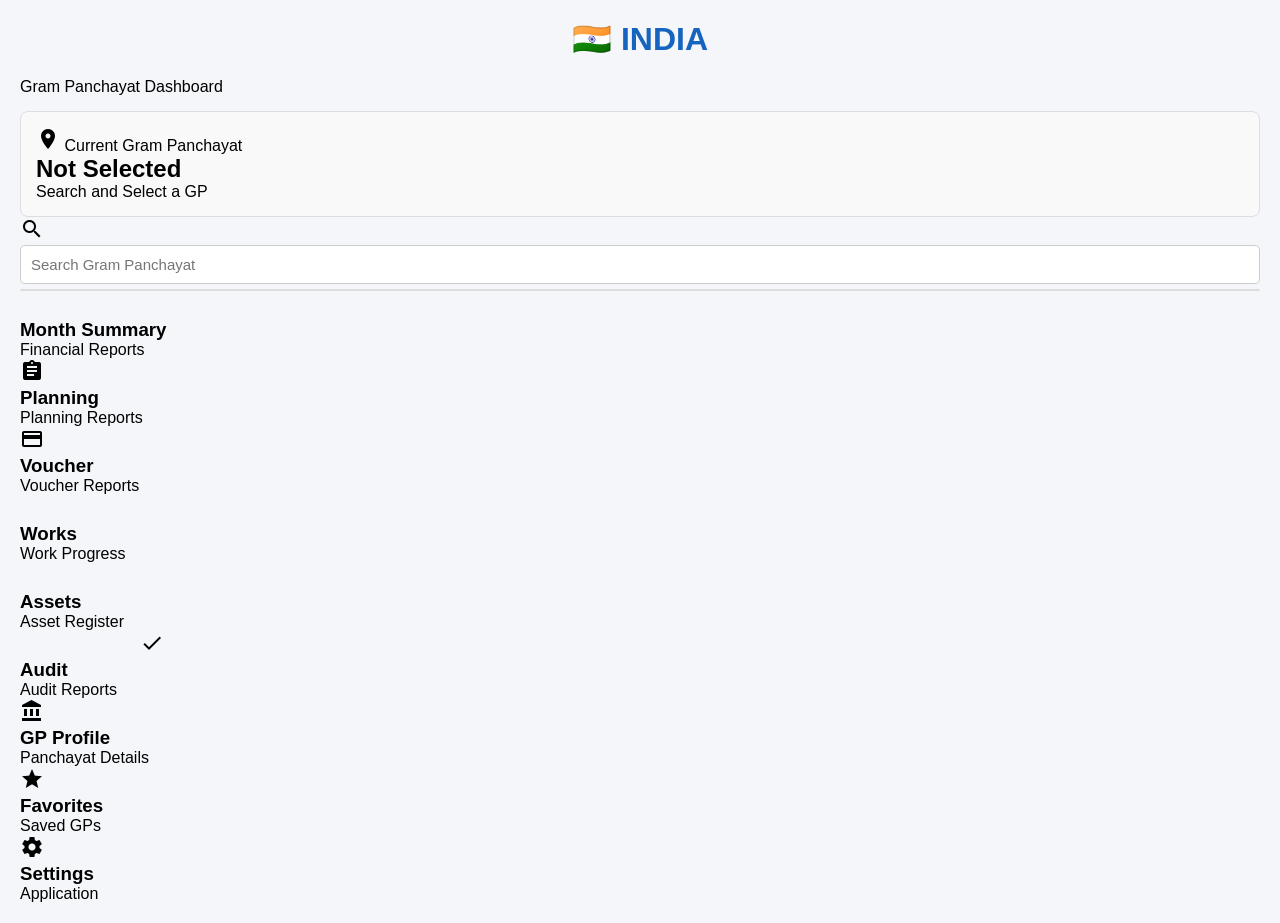
==== dashboard.html @ 84b79819 "Create dashboard.html" ====
<!DOCTYPE html>
<html lang="en">

<head>

<meta charset="UTF-8">
<meta name="viewport" content="width=device-width, initial-scale=1">

<title>INDIA Dashboard</title>

<link rel="stylesheet" href="style.css">

<link href="https://fonts.googleapis.com/icon?family=Material+Icons" rel="stylesheet">

</head>

<body>

<div class="dashboard">

    <div class="header">

        <h1>🇮🇳 INDIA</h1>

        <p>Gram Panchayat Dashboard</p>

    </div>

    <div class="gp-card">

        <div class="gp-title">

            <span class="material-icons">location_on</span>

            Current Gram Panchayat

        </div>

        <h2 id="currentGP">

            Not Selected

        </h2>

        <p id="currentLocation">

            Search and Select a GP

        </p>

    </div>

    <div class="search-card">

        <span class="material-icons">search</span>

        <input
            type="text"
            id="searchGP"
            placeholder="Search Gram Panchayat">

        <div id="searchResults"></div>

    </div>

    <div class="grid">

        <div class="menu-card" data-report="Financial Year">
            <span class="material-icons">bar_chart</span>
            <h3>Month Summary</h3>
            <p>Financial Reports</p>
        </div>

        <div class="menu-card" data-report="Planning">
            <span class="material-icons">assignment</span>
            <h3>Planning</h3>
            <p>Planning Reports</p>
        </div>

        <div class="menu-card" data-report="Voucher">
            <span class="material-icons">payments</span>
            <h3>Voucher</h3>
            <p>Voucher Reports</p>
        </div>

        <div class="menu-card">
            <span class="material-icons">engineering</span>
            <h3>Works</h3>
            <p>Work Progress</p>
        </div>

        <div class="menu-card">
            <span class="material-icons">apartment</span>
            <h3>Assets</h3>
            <p>Asset Register</p>
        </div>

        <div class="menu-card">
            <span class="material-icons">fact_check</span>
            <h3>Audit</h3>
            <p>Audit Reports</p>
        </div>

        <div class="menu-card">
            <span class="material-icons">account_balance</span>
            <h3>GP Profile</h3>
            <p>Panchayat Details</p>
        </div>

        <div class="menu-card">
            <span class="material-icons">star</span>
            <h3>Favorites</h3>
            <p>Saved GPs</p>
        </div>

        <div class="menu-card">
            <span class="material-icons">settings</span>
            <h3>Settings</h3>
            <p>Application</p>
        </div>

    </div>

</div>

<script src="dashboard.js"></script>

</body>

</html>
---- style.css ----
*{
    margin:0;
    padding:0;
    box-sizing:border-box;
    font-family:Arial,Helvetica,sans-serif;
}

body{
    background:#f4f6f9;
    padding:20px;
}

.container{
    max-width:700px;
    margin:auto;
}

h1{
    text-align:center;
    margin-bottom:20px;
    color:#1565C0;
}

.card{
    background:#fff;
    padding:20px;
    border-radius:10px;
    box-shadow:0 2px 10px rgba(0,0,0,.1);
    margin-bottom:20px;
}

label{
    display:block;
    margin-top:15px;
    margin-bottom:5px;
    font-weight:bold;
}

select,
input{
    width:100%;
    padding:10px;
    border:1px solid #ccc;
    border-radius:5px;
    font-size:15px;
}

#generatedUrl{
    background:#f9f9f9;
}

#reportStatus{
    margin-top:15px;
    font-weight:bold;
    text-align:center;
}

.buttons{
    display:flex;
    gap:10px;
    margin-top:20px;
}

button{
    flex:1;
    padding:12px;
    border:none;
    border-radius:5px;
    cursor:pointer;
    font-size:16px;
    color:#fff;
}

button:first-child{
    background:#2E7D32;
}

button:last-child{
    background:#1565C0;
}

button:hover{
    opacity:.9;
}

table{
    width:100%;
    border-collapse:collapse;
}

td{
    border:1px solid #ddd;
    padding:10px;
}

td:first-child{
    font-weight:bold;
    width:40%;
    background:#f5f5f5;
}

@media(max-width:600px){

.buttons{
    flex-direction:column;
}

}

#searchGP{
    width:100%;
    padding:10px;
    border:1px solid #ccc;
    border-radius:5px;
    font-size:15px;
}

#searchResults{
    margin-top:5px;
    border:1px solid #ddd;
    border-radius:5px;
    background:#fff;
    max-height:220px;
    overflow-y:auto;
}

.search-item{
    padding:10px;
    cursor:pointer;
    border-bottom:1px solid #eee;
}

.search-item:hover{
    background:#f5f5f5;
}

.search-name{
    font-weight:bold;
}

.search-location{
    font-size:12px;
    color:#666;
}

#searchResults{
    margin-top:5px;
    border:1px solid #ddd;
    border-radius:5px;
    background:#fff;
    max-height:250px;
    overflow-y:auto;
}

.search-item{
    padding:10px;
    border-bottom:1px solid #eee;
    cursor:pointer;
}

.search-item:hover{
    background:#f5f5f5;
}

.gp-card{

    margin-top:15px;
    padding:15px;
    border:1px solid #ddd;
    border-radius:8px;
    background:#f9f9f9;

}
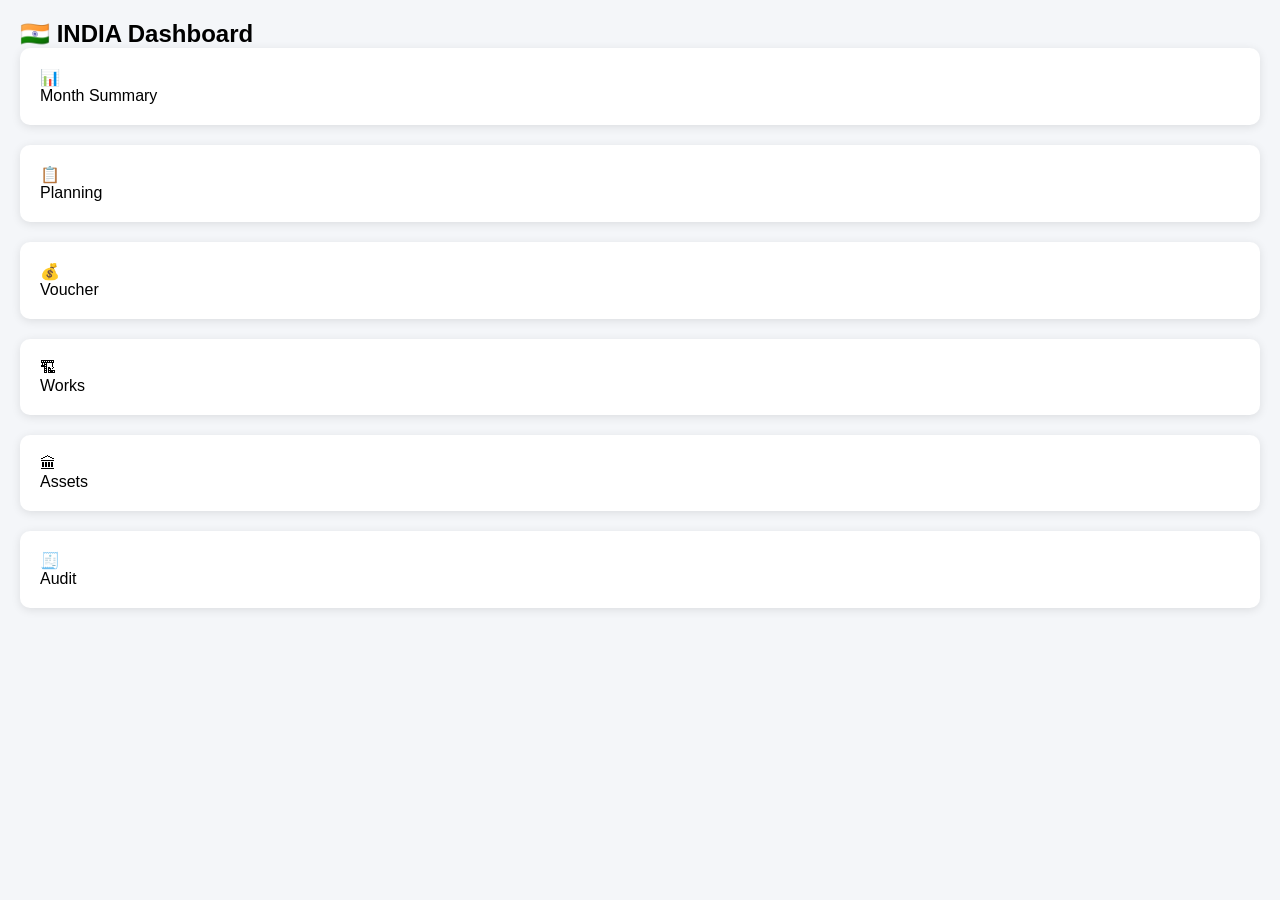
==== commit 1a4036f8: "Update dashboard.html" ====
--- a/dashboard.html
+++ b/dashboard.html
@@ -1,5 +1,5 @@
 <!DOCTYPE html>
-<html lang="en">
+<html>
 
 <head>
 
@@ -10,116 +10,55 @@
 
 <link rel="stylesheet" href="style.css">
 
-<link href="https://fonts.googleapis.com/icon?family=Material+Icons" rel="stylesheet">
-
 </head>
 
 <body>
 
-<div class="dashboard">
+<h2>🇮🇳 INDIA Dashboard</h2>
 
-    <div class="header">
+<div class="grid">
 
-        <h1>🇮🇳 INDIA</h1>
+<div class="card"
+onclick="openReport(1)">
+📊
+<br>
+Month Summary
+</div>
 
-        <p>Gram Panchayat Dashboard</p>
+<div class="card"
+onclick="openReport(2)">
+📋
+<br>
+Planning
+</div>
 
-    </div>
+<div class="card"
+onclick="openReport(3)">
+💰
+<br>
+Voucher
+</div>
 
-    <div class="gp-card">
+<div class="card"
+onclick="openReport(4)">
+🏗
+<br>
+Works
+</div>
 
-        <div class="gp-title">
+<div class="card"
+onclick="openReport(5)">
+🏛
+<br>
+Assets
+</div>
 
-            <span class="material-icons">location_on</span>
-
-            Current Gram Panchayat
-
-        </div>
-
-        <h2 id="currentGP">
-
-            Not Selected
-
-        </h2>
-
-        <p id="currentLocation">
-
-            Search and Select a GP
-
-        </p>
-
-    </div>
-
-    <div class="search-card">
-
-        <span class="material-icons">search</span>
-
-        <input
-            type="text"
-            id="searchGP"
-            placeholder="Search Gram Panchayat">
-
-        <div id="searchResults"></div>
-
-    </div>
-
-    <div class="grid">
-
-        <div class="menu-card" data-report="Financial Year">
-            <span class="material-icons">bar_chart</span>
-            <h3>Month Summary</h3>
-            <p>Financial Reports</p>
-        </div>
-
-        <div class="menu-card" data-report="Planning">
-            <span class="material-icons">assignment</span>
-            <h3>Planning</h3>
-            <p>Planning Reports</p>
-        </div>
-
-        <div class="menu-card" data-report="Voucher">
-            <span class="material-icons">payments</span>
-            <h3>Voucher</h3>
-            <p>Voucher Reports</p>
-        </div>
-
-        <div class="menu-card">
-            <span class="material-icons">engineering</span>
-            <h3>Works</h3>
-            <p>Work Progress</p>
-        </div>
-
-        <div class="menu-card">
-            <span class="material-icons">apartment</span>
-            <h3>Assets</h3>
-            <p>Asset Register</p>
-        </div>
-
-        <div class="menu-card">
-            <span class="material-icons">fact_check</span>
-            <h3>Audit</h3>
-            <p>Audit Reports</p>
-        </div>
-
-        <div class="menu-card">
-            <span class="material-icons">account_balance</span>
-            <h3>GP Profile</h3>
-            <p>Panchayat Details</p>
-        </div>
-
-        <div class="menu-card">
-            <span class="material-icons">star</span>
-            <h3>Favorites</h3>
-            <p>Saved GPs</p>
-        </div>
-
-        <div class="menu-card">
-            <span class="material-icons">settings</span>
-            <h3>Settings</h3>
-            <p>Application</p>
-        </div>
-
-    </div>
+<div class="card"
+onclick="openReport(6)">
+🧾
+<br>
+Audit
+</div>
 
 </div>
 
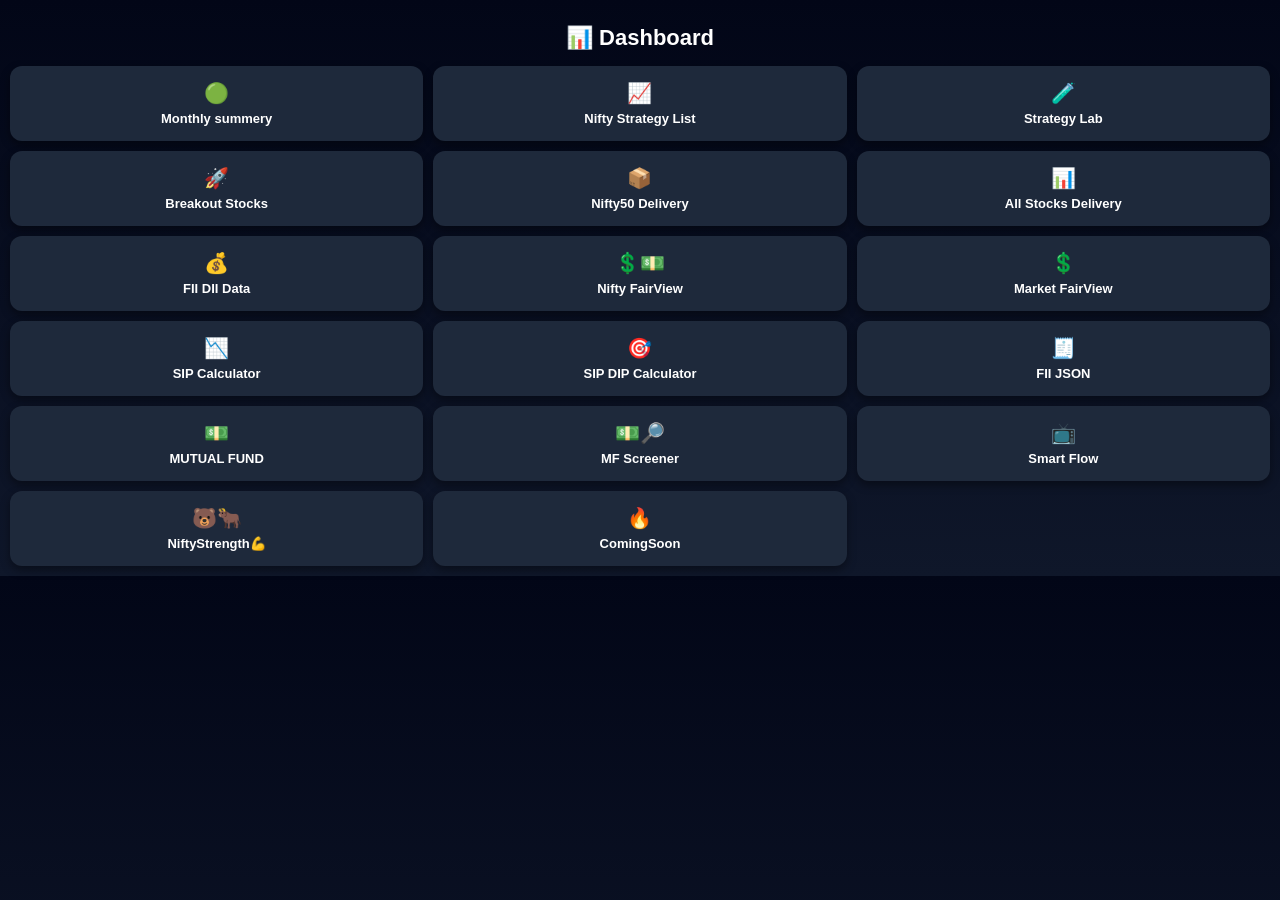
==== commit 5c99679d: "Update dashboard.html" ====
--- a/dashboard.html
+++ b/dashboard.html
@@ -1,69 +1,162 @@
 <!DOCTYPE html>
 <html>
-
 <head>
-
-<meta charset="UTF-8">
 <meta name="viewport" content="width=device-width, initial-scale=1">
 
-<title>INDIA Dashboard</title>
+<title>Dashboard</title>
 
-<link rel="stylesheet" href="style.css">
+<style>
+
+body{
+font-family:Arial;
+background:linear-gradient(180deg,#020617,#0f172a);
+color:white;
+margin:0;
+padding:10px;
+}
+
+.header{
+text-align:center;
+font-size:22px;
+font-weight:bold;
+margin:15px 0;
+}
+
+/* GRID */
+.grid{
+display:grid;
+grid-template-columns:repeat(3,1fr);
+gap:10px;
+}
+
+/* CARD */
+.card{
+background:#1e293b;
+padding:15px 8px;
+border-radius:12px;
+text-align:center;
+font-size:13px;
+font-weight:bold;
+cursor:pointer;
+box-shadow:0 4px 10px rgba(0,0,0,0.4);
+transition:0.2s;
+}
+
+.card:hover{
+transform:scale(1.05);
+background:#334155;
+}
+
+/* ICON */
+.icon{
+font-size:20px;
+margin-bottom:6px;
+}
+
+</style>
 
 </head>
 
 <body>
 
-<h2>🇮🇳 INDIA Dashboard</h2>
+<div class="header">📊 Dashboard</div>
 
 <div class="grid">
 
-<div class="card"
-onclick="openReport(1)">
-📊
-<br>
-Month Summary
+<div class="card" onclick="openPage('index.html')">
+<div class="icon">🟢 </div>
+Monthly summery 
+  </div>
+
+<div class="card" onclick="openPage('strategy_list.html')">
+<div class="icon">📈</div>
+Nifty Strategy List
 </div>
 
-<div class="card"
-onclick="openReport(2)">
-📋
-<br>
-Planning
+<div class="card" onclick="openPage('nifty-strategy-lab.html')">
+<div class="icon">🧪</div>
+Strategy Lab
 </div>
 
-<div class="card"
-onclick="openReport(3)">
-💰
-<br>
-Voucher
+<div class="card" onclick="openPage('scanner.html')">
+<div class="icon">🚀</div>
+Breakout Stocks
 </div>
 
-<div class="card"
-onclick="openReport(4)">
-🏗
-<br>
-Works
+<div class="card" onclick="openPage('nifty50delivery.html')">
+<div class="icon">📦</div>
+Nifty50 Delivery
 </div>
 
-<div class="card"
-onclick="openReport(5)">
-🏛
-<br>
-Assets
+<div class="card" onclick="openPage('niftyallstocks.html')">
+<div class="icon">📊</div>
+All Stocks Delivery
 </div>
 
-<div class="card"
-onclick="openReport(6)">
-🧾
-<br>
-Audit
+<div class="card" onclick="openPage('fiidii.html')">
+<div class="icon">💰</div>
+FII DII Data
+</div>
+
+<div class="card" onclick="openPage('niftyvalue.html')">
+<div class="icon">💲💵 </div>
+Nifty FairView
+</div>
+
+  <div class="card" onclick="openPage('stocksvalueedge.html')">
+<div class="icon">💲 </div>
+Market FairView
+</div>
+
+<div class="card" onclick="openPage('sipcalculator.html')">
+<div class="icon">📉</div>
+SIP Calculator
+</div>
+
+<div class="card" onclick="openPage('sipdipcalc.html')">
+<div class="icon">🎯</div>
+SIP DIP Calculator
+</div>
+
+<div class="card" onclick="openPage('getfiidii.html')">
+<div class="icon">🧾</div>
+FII JSON
+</div>
+
+<div class="card" onclick="openPage('mf.html')">
+<div class="icon">💵 </div>
+MUTUAL FUND
+</div>
+  
+  <div class="card" onclick="openPage('mfscreener.html')">
+<div class="icon">💵🔎 </div>
+MF Screener
+</div>
+
+<div class="card" onclick="openPage('focused.html')">
+<div class="icon">📺</div>
+Smart Flow
+</div>
+
+  <div class="card" onclick="openPage('niftytrade.html')">
+<div class="icon">🐻🐂</div>
+NiftyStrength💪 
+</div>
+
+  <div class="card" onclick="openPage('comingsoon.html')">
+<div class="icon">🔥 </div>
+ComingSoon
 </div>
 
 </div>
 
-<script src="dashboard.js"></script>
+<script>
+
+function openPage(page){
+window.location.href = page;
+}
+
+</script>
 
 </body>
-
 </html>
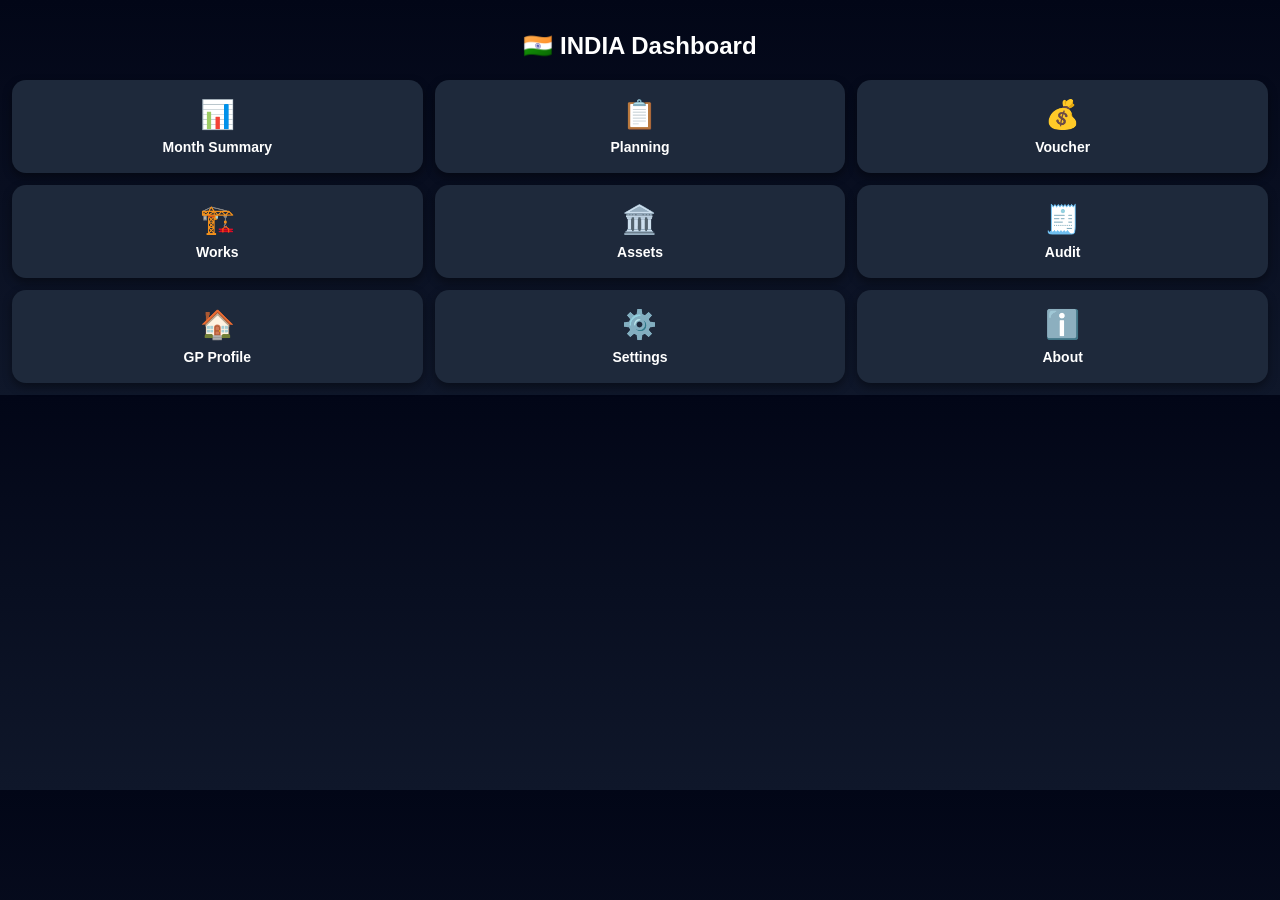
==== commit 7ed38de0: "Update dashboard.html" ====
--- a/dashboard.html
+++ b/dashboard.html
@@ -1,56 +1,57 @@
 <!DOCTYPE html>
 <html>
 <head>
+
 <meta name="viewport" content="width=device-width, initial-scale=1">
 
-<title>Dashboard</title>
+<title>INDIA Dashboard</title>
 
 <style>
 
 body{
-font-family:Arial;
+font-family:Arial,sans-serif;
 background:linear-gradient(180deg,#020617,#0f172a);
-color:white;
+color:#fff;
 margin:0;
-padding:10px;
+padding:12px;
 }
 
 .header{
 text-align:center;
-font-size:22px;
+font-size:24px;
 font-weight:bold;
-margin:15px 0;
+margin:20px 0;
 }
 
-/* GRID */
 .grid{
 display:grid;
 grid-template-columns:repeat(3,1fr);
-gap:10px;
+gap:12px;
 }
 
-/* CARD */
 .card{
 background:#1e293b;
-padding:15px 8px;
-border-radius:12px;
+padding:18px 10px;
+border-radius:14px;
 text-align:center;
-font-size:13px;
-font-weight:bold;
 cursor:pointer;
-box-shadow:0 4px 10px rgba(0,0,0,0.4);
-transition:0.2s;
+box-shadow:0 4px 10px rgba(0,0,0,.4);
+transition:.2s;
 }
 
 .card:hover{
-transform:scale(1.05);
 background:#334155;
+transform:scale(1.04);
 }
 
-/* ICON */
 .icon{
-font-size:20px;
-margin-bottom:6px;
+font-size:28px;
+margin-bottom:8px;
+}
+
+.title{
+font-size:14px;
+font-weight:bold;
 }
 
 </style>
@@ -59,101 +60,67 @@
 
 <body>
 
-<div class="header">📊 Dashboard</div>
+<div class="header">
+🇮🇳 INDIA Dashboard
+</div>
 
 <div class="grid">
 
-<div class="card" onclick="openPage('index.html')">
-<div class="icon">🟢 </div>
-Monthly summery 
-  </div>
-
-<div class="card" onclick="openPage('strategy_list.html')">
-<div class="icon">📈</div>
-Nifty Strategy List
+<div class="card" onclick="openReport('Financial Year')">
+<div class="icon">📊</div>
+<div class="title">Month Summary</div>
 </div>
 
-<div class="card" onclick="openPage('nifty-strategy-lab.html')">
-<div class="icon">🧪</div>
-Strategy Lab
+<div class="card" onclick="openReport('Planning')">
+<div class="icon">📋</div>
+<div class="title">Planning</div>
 </div>
 
-<div class="card" onclick="openPage('scanner.html')">
-<div class="icon">🚀</div>
-Breakout Stocks
+<div class="card" onclick="openReport('Voucher')">
+<div class="icon">💰</div>
+<div class="title">Voucher</div>
 </div>
 
-<div class="card" onclick="openPage('nifty50delivery.html')">
-<div class="icon">📦</div>
-Nifty50 Delivery
+<div class="card" onclick="openReport('Works')">
+<div class="icon">🏗️</div>
+<div class="title">Works</div>
 </div>
 
-<div class="card" onclick="openPage('niftyallstocks.html')">
-<div class="icon">📊</div>
-All Stocks Delivery
+<div class="card" onclick="openReport('Assets')">
+<div class="icon">🏛️</div>
+<div class="title">Assets</div>
 </div>
 
-<div class="card" onclick="openPage('fiidii.html')">
-<div class="icon">💰</div>
-FII DII Data
+<div class="card" onclick="openReport('Audit')">
+<div class="icon">🧾</div>
+<div class="title">Audit</div>
 </div>
 
-<div class="card" onclick="openPage('niftyvalue.html')">
-<div class="icon">💲💵 </div>
-Nifty FairView
+<div class="card" onclick="openReport('GP Profile')">
+<div class="icon">🏠</div>
+<div class="title">GP Profile</div>
 </div>
 
-  <div class="card" onclick="openPage('stocksvalueedge.html')">
-<div class="icon">💲 </div>
-Market FairView
+<div class="card" onclick="openReport('Settings')">
+<div class="icon">⚙️</div>
+<div class="title">Settings</div>
 </div>
 
-<div class="card" onclick="openPage('sipcalculator.html')">
-<div class="icon">📉</div>
-SIP Calculator
-</div>
-
-<div class="card" onclick="openPage('sipdipcalc.html')">
-<div class="icon">🎯</div>
-SIP DIP Calculator
-</div>
-
-<div class="card" onclick="openPage('getfiidii.html')">
-<div class="icon">🧾</div>
-FII JSON
-</div>
-
-<div class="card" onclick="openPage('mf.html')">
-<div class="icon">💵 </div>
-MUTUAL FUND
-</div>
-  
-  <div class="card" onclick="openPage('mfscreener.html')">
-<div class="icon">💵🔎 </div>
-MF Screener
-</div>
-
-<div class="card" onclick="openPage('focused.html')">
-<div class="icon">📺</div>
-Smart Flow
-</div>
-
-  <div class="card" onclick="openPage('niftytrade.html')">
-<div class="icon">🐻🐂</div>
-NiftyStrength💪 
-</div>
-
-  <div class="card" onclick="openPage('comingsoon.html')">
-<div class="icon">🔥 </div>
-ComingSoon
+<div class="card" onclick="openReport('About')">
+<div class="icon">ℹ️</div>
+<div class="title">About</div>
 </div>
 
 </div>
 
 <script>
 
-function openPage(page){
-window.location.href = page;
+function openReport(report){
+
+    localStorage.setItem("selectedReport", report);
+
+    window.location.href="index.html";
+
 }
 
 </script>
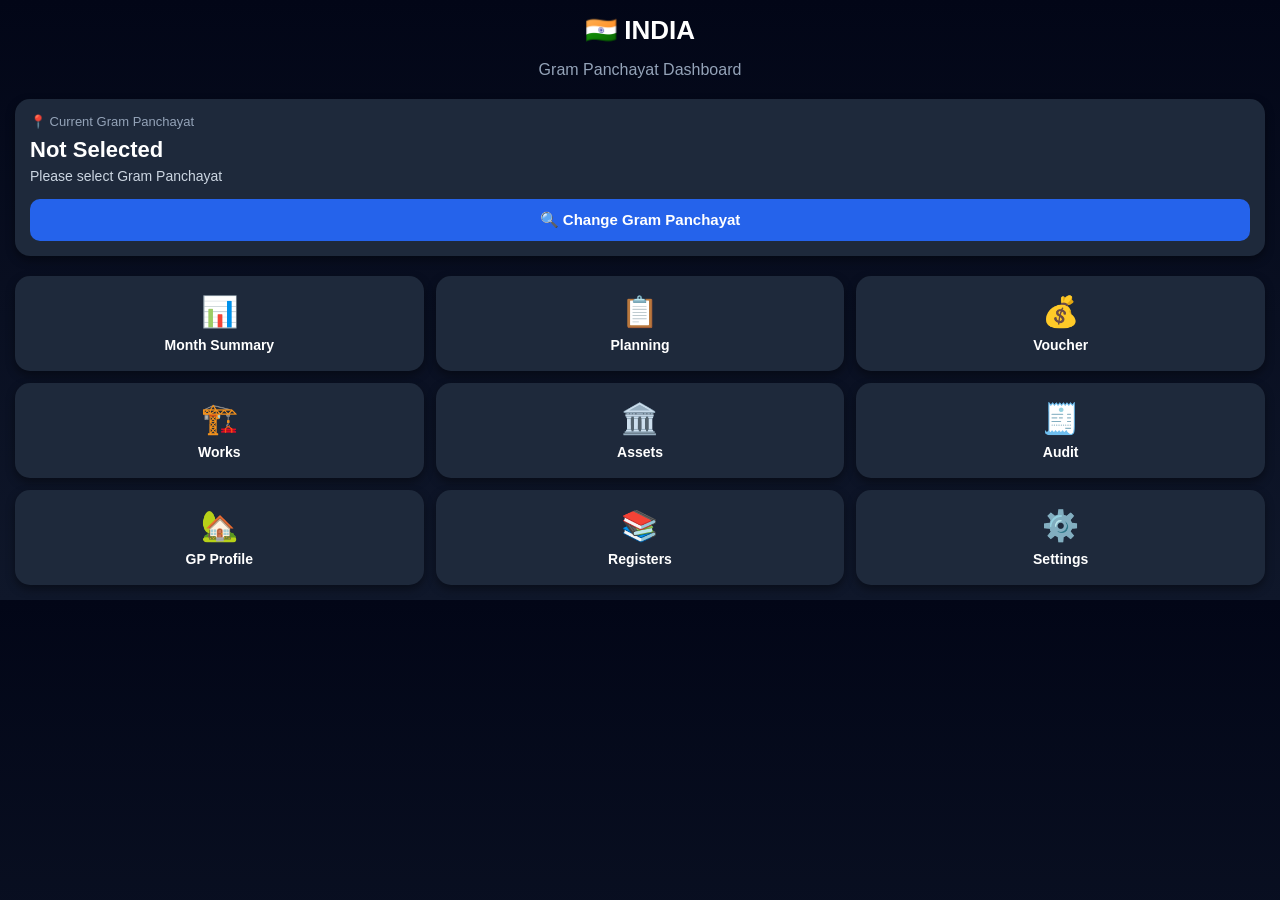
==== commit aa2643cd: "Update dashboard.html" ====
--- a/dashboard.html
+++ b/dashboard.html
@@ -8,19 +8,67 @@
 
 <style>
 
+*{
+box-sizing:border-box;
+font-family:Arial,sans-serif;
+}
+
 body{
-font-family:Arial,sans-serif;
+margin:0;
+padding:15px;
 background:linear-gradient(180deg,#020617,#0f172a);
 color:#fff;
-margin:0;
-padding:12px;
 }
 
 .header{
 text-align:center;
-font-size:24px;
-font-weight:bold;
-margin:20px 0;
+font-size:26px;
+font-weight:bold;
+margin-bottom:15px;
+}
+
+.subheader{
+text-align:center;
+color:#94a3b8;
+margin-bottom:20px;
+}
+
+.gp-card{
+background:#1e293b;
+padding:15px;
+border-radius:15px;
+margin-bottom:20px;
+box-shadow:0 4px 10px rgba(0,0,0,.4);
+}
+
+.gp-title{
+font-size:13px;
+color:#94a3b8;
+margin-bottom:8px;
+}
+
+#gpName{
+font-size:22px;
+font-weight:bold;
+}
+
+#gpLocation{
+margin-top:5px;
+font-size:14px;
+color:#cbd5e1;
+}
+
+.change-btn{
+margin-top:15px;
+width:100%;
+padding:12px;
+border:none;
+border-radius:10px;
+background:#2563eb;
+color:white;
+font-size:15px;
+font-weight:bold;
+cursor:pointer;
 }
 
 .grid{
@@ -31,8 +79,8 @@
 
 .card{
 background:#1e293b;
-padding:18px 10px;
-border-radius:14px;
+border-radius:15px;
+padding:18px 8px;
 text-align:center;
 cursor:pointer;
 box-shadow:0 4px 10px rgba(0,0,0,.4);
@@ -45,7 +93,7 @@
 }
 
 .icon{
-font-size:28px;
+font-size:30px;
 margin-bottom:8px;
 }
 
@@ -54,6 +102,14 @@
 font-weight:bold;
 }
 
+@media(max-width:700px){
+
+.grid{
+grid-template-columns:repeat(2,1fr);
+}
+
+}
+
 </style>
 
 </head>
@@ -61,7 +117,43 @@
 <body>
 
 <div class="header">
-🇮🇳 INDIA Dashboard
+
+🇮🇳 INDIA
+
+</div>
+
+<div class="subheader">
+
+Gram Panchayat Dashboard
+
+</div>
+
+<div class="gp-card">
+
+<div class="gp-title">
+
+📍 Current Gram Panchayat
+
+</div>
+
+<div id="gpName">
+
+Not Selected
+
+</div>
+
+<div id="gpLocation">
+
+Please select Gram Panchayat
+
+</div>
+
+<button class="change-btn" onclick="changeGP()">
+
+🔍 Change Gram Panchayat
+
+</button>
+
 </div>
 
 <div class="grid">
@@ -97,8 +189,13 @@
 </div>
 
 <div class="card" onclick="openReport('GP Profile')">
-<div class="icon">🏠</div>
+<div class="icon">🏡</div>
 <div class="title">GP Profile</div>
+</div>
+
+<div class="card" onclick="openReport('Registers')">
+<div class="icon">📚</div>
+<div class="title">Registers</div>
 </div>
 
 <div class="card" onclick="openReport('Settings')">
@@ -106,20 +203,36 @@
 <div class="title">Settings</div>
 </div>
 
-<div class="card" onclick="openReport('About')">
-<div class="icon">ℹ️</div>
-<div class="title">About</div>
-</div>
-
 </div>
 
 <script>
 
+loadCurrentGP();
+
+function loadCurrentGP(){
+
+const gp=JSON.parse(localStorage.getItem("currentGP"));
+
+if(!gp) return;
+
+document.getElementById("gpName").innerHTML=gp.gpName;
+
+document.getElementById("gpLocation").innerHTML=
+gp.subDistrictName+" • "+gp.districtName;
+
+}
+
+function changeGP(){
+
+window.location.href="index.html";
+
+}
+
 function openReport(report){
 
-    localStorage.setItem("selectedReport", report);
-
-    window.location.href="index.html";
+localStorage.setItem("selectedReport",report);
+
+window.location.href="index.html";
 
 }
 
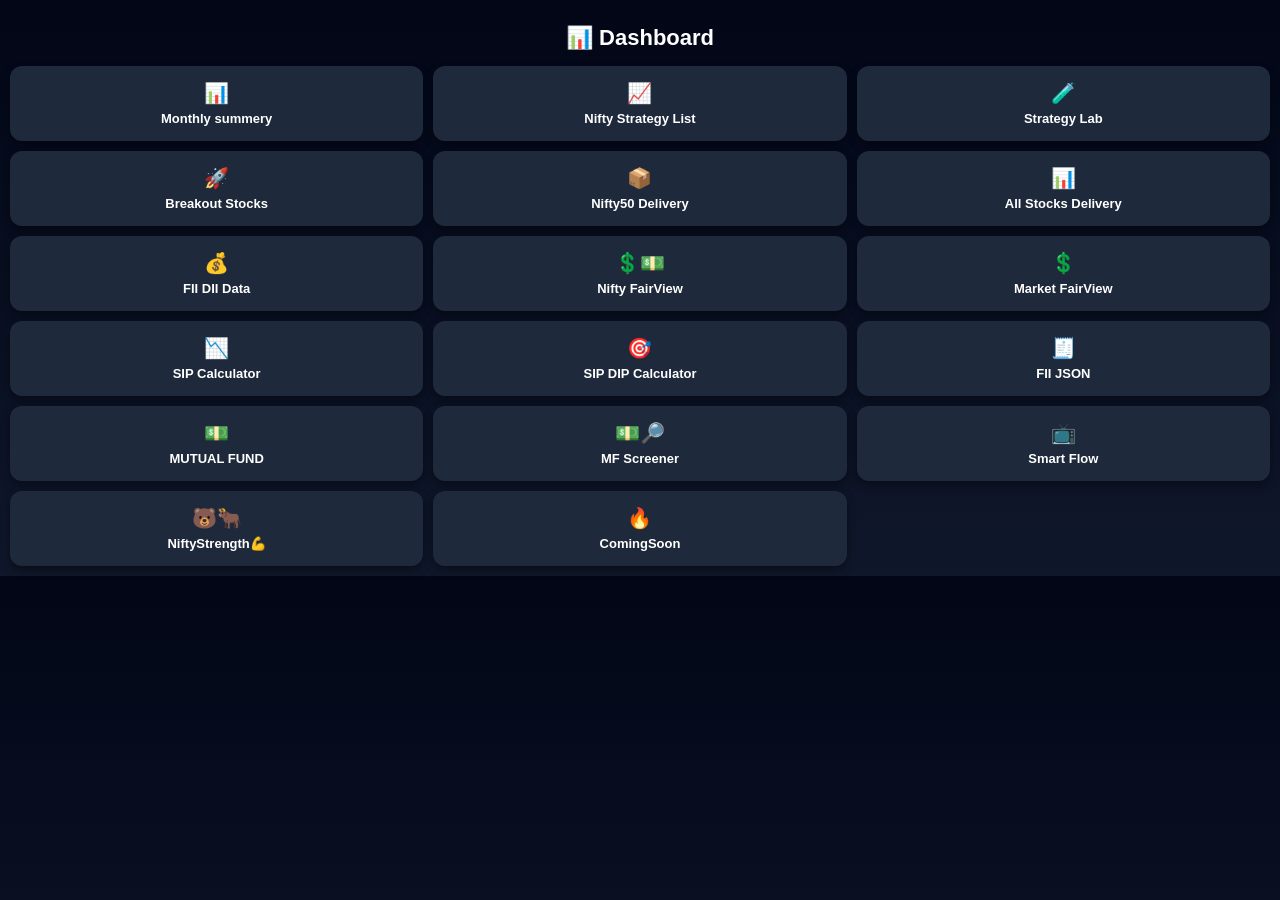
==== commit ad649849: "Update dashboard.html" ====
--- a/dashboard.html
+++ b/dashboard.html
@@ -1,113 +1,56 @@
 <!DOCTYPE html>
 <html>
 <head>
-
 <meta name="viewport" content="width=device-width, initial-scale=1">
 
-<title>INDIA Dashboard</title>
+<title>Dashboard</title>
 
 <style>
 
-*{
-box-sizing:border-box;
-font-family:Arial,sans-serif;
-}
-
 body{
+font-family:Arial;
+background:linear-gradient(180deg,#020617,#0f172a);
+color:white;
 margin:0;
-padding:15px;
-background:linear-gradient(180deg,#020617,#0f172a);
-color:#fff;
+padding:10px;
 }
 
 .header{
 text-align:center;
-font-size:26px;
+font-size:22px;
 font-weight:bold;
-margin-bottom:15px;
+margin:15px 0;
 }
 
-.subheader{
-text-align:center;
-color:#94a3b8;
-margin-bottom:20px;
-}
-
-.gp-card{
-background:#1e293b;
-padding:15px;
-border-radius:15px;
-margin-bottom:20px;
-box-shadow:0 4px 10px rgba(0,0,0,.4);
-}
-
-.gp-title{
-font-size:13px;
-color:#94a3b8;
-margin-bottom:8px;
-}
-
-#gpName{
-font-size:22px;
-font-weight:bold;
-}
-
-#gpLocation{
-margin-top:5px;
-font-size:14px;
-color:#cbd5e1;
-}
-
-.change-btn{
-margin-top:15px;
-width:100%;
-padding:12px;
-border:none;
-border-radius:10px;
-background:#2563eb;
-color:white;
-font-size:15px;
-font-weight:bold;
-cursor:pointer;
-}
-
+/* GRID */
 .grid{
 display:grid;
 grid-template-columns:repeat(3,1fr);
-gap:12px;
+gap:10px;
 }
 
+/* CARD */
 .card{
 background:#1e293b;
-border-radius:15px;
-padding:18px 8px;
+padding:15px 8px;
+border-radius:12px;
 text-align:center;
+font-size:13px;
+font-weight:bold;
 cursor:pointer;
-box-shadow:0 4px 10px rgba(0,0,0,.4);
-transition:.2s;
+box-shadow:0 4px 10px rgba(0,0,0,0.4);
+transition:0.2s;
 }
 
 .card:hover{
+transform:scale(1.05);
 background:#334155;
-transform:scale(1.04);
 }
 
+/* ICON */
 .icon{
-font-size:30px;
-margin-bottom:8px;
-}
-
-.title{
-font-size:14px;
-font-weight:bold;
-}
-
-@media(max-width:700px){
-
-.grid{
-grid-template-columns:repeat(2,1fr);
-}
-
+font-size:20px;
+margin-bottom:6px;
 }
 
 </style>
@@ -116,124 +59,101 @@
 
 <body>
 
-<div class="header">
-
-🇮🇳 INDIA
-
-</div>
-
-<div class="subheader">
-
-Gram Panchayat Dashboard
-
-</div>
-
-<div class="gp-card">
-
-<div class="gp-title">
-
-📍 Current Gram Panchayat
-
-</div>
-
-<div id="gpName">
-
-Not Selected
-
-</div>
-
-<div id="gpLocation">
-
-Please select Gram Panchayat
-
-</div>
-
-<button class="change-btn" onclick="changeGP()">
-
-🔍 Change Gram Panchayat
-
-</button>
-
-</div>
+<div class="header">📊 Dashboard</div>
 
 <div class="grid">
 
-<div class="card" onclick="openReport('Financial Year')">
-<div class="icon">📊</div>
-<div class="title">Month Summary</div>
+<div class="card" onclick="openPage('index.html')">
+<div class="icon">📊 </div>
+Monthly summery
+  </div>
+
+<div class="card" onclick="openPage('strategy_list.html')">
+<div class="icon">📈</div>
+Nifty Strategy List
 </div>
 
-<div class="card" onclick="openReport('Planning')">
-<div class="icon">📋</div>
-<div class="title">Planning</div>
+<div class="card" onclick="openPage('nifty-strategy-lab.html')">
+<div class="icon">🧪</div>
+Strategy Lab
 </div>
 
-<div class="card" onclick="openReport('Voucher')">
-<div class="icon">💰</div>
-<div class="title">Voucher</div>
+<div class="card" onclick="openPage('scanner.html')">
+<div class="icon">🚀</div>
+Breakout Stocks
 </div>
 
-<div class="card" onclick="openReport('Works')">
-<div class="icon">🏗️</div>
-<div class="title">Works</div>
+<div class="card" onclick="openPage('nifty50delivery.html')">
+<div class="icon">📦</div>
+Nifty50 Delivery
 </div>
 
-<div class="card" onclick="openReport('Assets')">
-<div class="icon">🏛️</div>
-<div class="title">Assets</div>
+<div class="card" onclick="openPage('niftyallstocks.html')">
+<div class="icon">📊</div>
+All Stocks Delivery
 </div>
 
-<div class="card" onclick="openReport('Audit')">
-<div class="icon">🧾</div>
-<div class="title">Audit</div>
+<div class="card" onclick="openPage('fiidii.html')">
+<div class="icon">💰</div>
+FII DII Data
 </div>
 
-<div class="card" onclick="openReport('GP Profile')">
-<div class="icon">🏡</div>
-<div class="title">GP Profile</div>
+<div class="card" onclick="openPage('niftyvalue.html')">
+<div class="icon">💲💵 </div>
+Nifty FairView
 </div>
 
-<div class="card" onclick="openReport('Registers')">
-<div class="icon">📚</div>
-<div class="title">Registers</div>
+  <div class="card" onclick="openPage('stocksvalueedge.html')">
+<div class="icon">💲 </div>
+Market FairView
 </div>
 
-<div class="card" onclick="openReport('Settings')">
-<div class="icon">⚙️</div>
-<div class="title">Settings</div>
+<div class="card" onclick="openPage('sipcalculator.html')">
+<div class="icon">📉</div>
+SIP Calculator
+</div>
+
+<div class="card" onclick="openPage('sipdipcalc.html')">
+<div class="icon">🎯</div>
+SIP DIP Calculator
+</div>
+
+<div class="card" onclick="openPage('getfiidii.html')">
+<div class="icon">🧾</div>
+FII JSON
+</div>
+
+<div class="card" onclick="openPage('mf.html')">
+<div class="icon">💵 </div>
+MUTUAL FUND
+</div>
+  
+  <div class="card" onclick="openPage('mfscreener.html')">
+<div class="icon">💵🔎 </div>
+MF Screener
+</div>
+
+<div class="card" onclick="openPage('focused.html')">
+<div class="icon">📺</div>
+Smart Flow
+</div>
+
+  <div class="card" onclick="openPage('niftytrade.html')">
+<div class="icon">🐻🐂</div>
+NiftyStrength💪 
+</div>
+
+  <div class="card" onclick="openPage('comingsoon.html')">
+<div class="icon">🔥 </div>
+ComingSoon
 </div>
 
 </div>
 
 <script>
 
-loadCurrentGP();
-
-function loadCurrentGP(){
-
-const gp=JSON.parse(localStorage.getItem("currentGP"));
-
-if(!gp) return;
-
-document.getElementById("gpName").innerHTML=gp.gpName;
-
-document.getElementById("gpLocation").innerHTML=
-gp.subDistrictName+" • "+gp.districtName;
-
-}
-
-function changeGP(){
-
-window.location.href="index.html";
-
-}
-
-function openReport(report){
-
-localStorage.setItem("selectedReport",report);
-
-window.location.href="index.html";
-
+function openPage(page){
+window.location.href = page;
 }
 
 </script>
